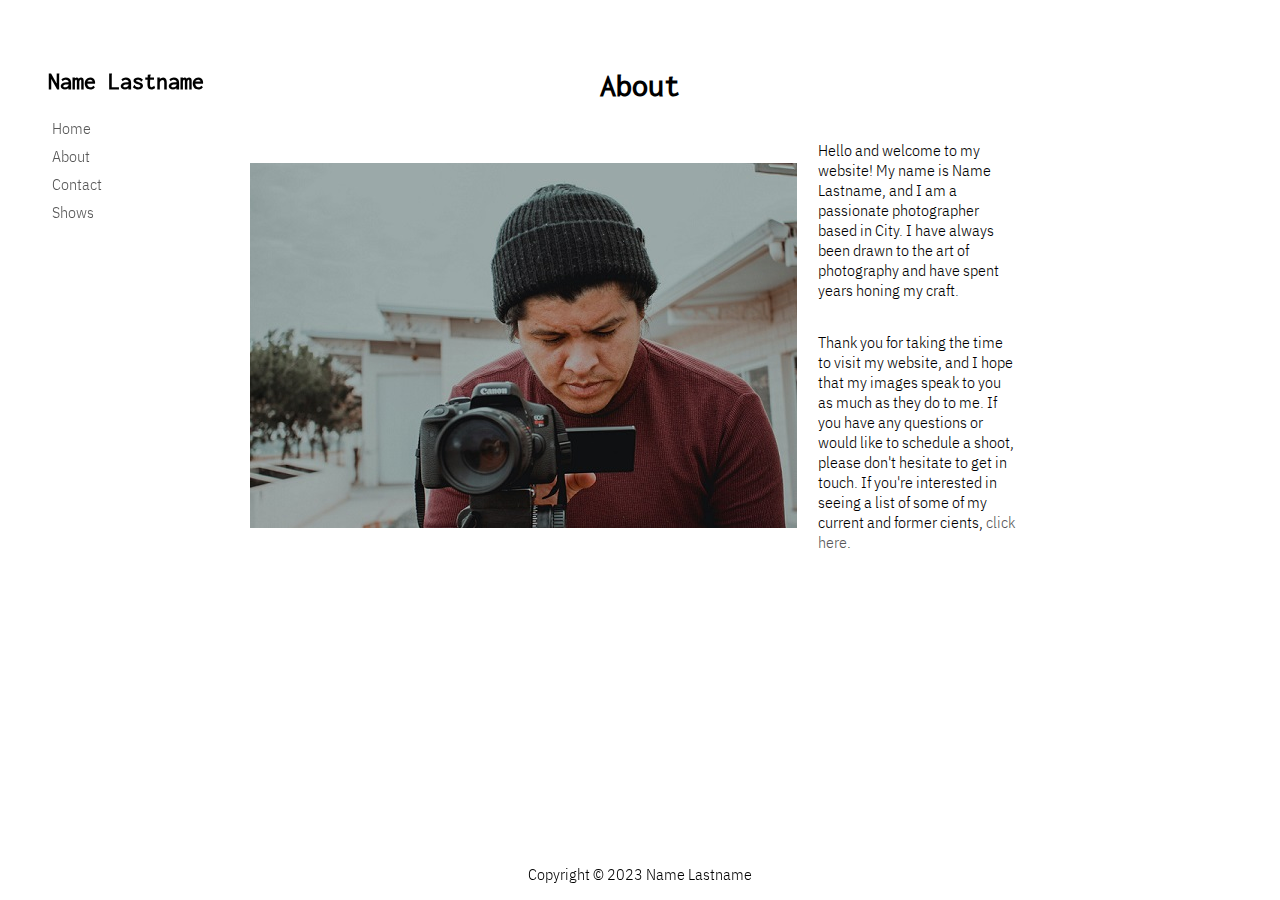
==== about.html @ 893e71ec "Pages created and styled" ====
<!DOCTYPE html>
<html lang="en">
  <head>
    <meta charset="UTF-8" />
    <meta http-equiv="X-UA-Compatible" content="IE=edge" />
    <meta name="viewport" content="width=device-width, initial-scale=1.0" />
    <title>Name Lastname Portfolio</title>
    <link rel="icon" type="image/x-icon" href="./images/favicon.png" />
    <link rel="stylesheet" href="./css/style.css" />
  </head>

<body>
  <div class="wrapper">
    <nav>
      <h2>Name Lastname</h2>
      <ul>
        <li><a href="/">Home</a></li>
        <li><a href="/about">About</a></li>
        <li><a href="/contact">Contact</a></li>
        <li><a href="/shows">Shows</a></li>
      </ul>
    </nav>

    <header><h1>About</h1></header>

    <main>
      <div class="gallery">
        <div class="col">
          <img src="./images/samuel-rios.jpg" alt="Photo of a photographer looking at camera" />
        </div>
        <div class="col">
          <p>Hello and welcome to my website! My name is Name Lastname, and I am a passionate photographer based in City. I have always been drawn to the art of photography and have spent years honing my craft.</p>
          <p>Thank you for taking the time to visit my website, and I hope that my images speak to you as much as they do to me. If you have any questions or would like to schedule a shoot, please don't hesitate to get in touch. If you're interested in seeing a list of some of my current and former cients, <a href="/clients.html">click here</a>.</p>
        </div>
      </div>  
    </main>

  </div>
  <footer><p>Copyright © 2023 Name Lastname</p></footer>
  </body>
</html>
---- css/style.css ----
html,
body {
  padding: 0;
  margin: 0;
}

@font-face {
  font-family: Inconsolata;
  src: url("./fonts/Inconsolata/Inconsolata-Regular.ttf");
}

@font-face {
  font-family: IBM-Plex-Sans;
  src: url("./fonts/IBM_Plex_Sans_Condensed/IBMPlexSansCondensed-Light.ttf");
}

h1,
h2,
h3,
h4 {
  font-family: "Inconsolata";
}

p {
  font-family: "IBM-Plex-Sans";
  margin: 1rem;
}
a {
  font-family: "IBM-Plex-Sans";
}

.wrapper {
  display: grid;
  grid-template-areas:
    "header"
    "nav"
    "content"
    "footer";
}

#home-header {
  display: none;
}

@media (min-width: 900px) {
  .wrapper {
    margin: 3rem;
    grid-template-columns: 1fr 4fr 1fr;
    grid-template-areas:
      ".      header        ."
      "nav    content       ."
      ".      footer        .";
  }
  .gallery {
    display: flex;
    flex-direction: row;
    justify-content: center;
    align-items: center;
  }

  main {
    margin: auto;
  }
  nav {
    position: fixed;
  }
  nav ul {
    flex-direction: column;
    text-align: left;
  }
}
ul {
  font-family: "IBM-Plex-Sans";
}
.normal-list li {
  margin: 1rem;
}

header {
  grid-area: header;
  text-align: center;
}

nav {
  grid-area: nav;
  align-items: center;
  text-align: center;
}
nav ul {
  list-style-type: none;
  padding: 0px;
}
a {
  text-decoration: none;
  color: rgb(87, 87, 87);
}
a:hover {
  color: rgb(134, 100, 170);
}
nav li {
  padding: 0.25rem;
}
main {
  grid-area: content;
}
form {
  text-align: center;
}
input {
  padding: 0.5rem;
  margin: 0.25rem;
}
footer {
  position: fixed;
  text-align: center;
  background-color: rgba(255, 255, 255, 0.75);
  width: 100%;
  bottom: 0px;
  text-align: center;
}

.gallery img {
  margin: 5px;
}

.col {
  display: flex;
  flex-direction: column;
  align-items: stretch;
  flex-shrink: 1;
  margin-bottom: 3.5rem;
}
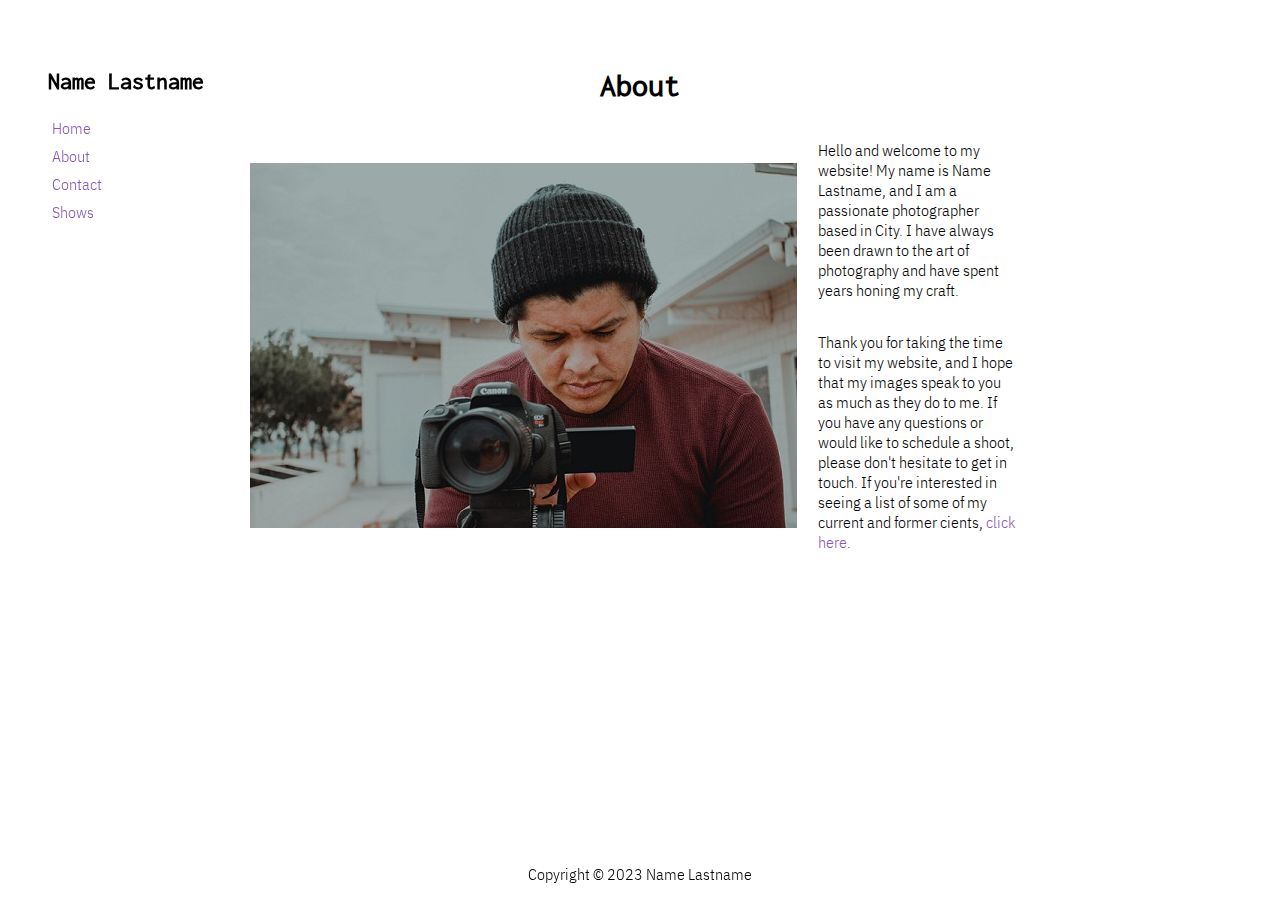
==== commit 9ddab0c9: "final tweaks, write report" ====
--- a/about.html
+++ b/about.html
@@ -4,7 +4,7 @@
     <meta charset="UTF-8" />
     <meta http-equiv="X-UA-Compatible" content="IE=edge" />
     <meta name="viewport" content="width=device-width, initial-scale=1.0" />
-    <title>Name Lastname Portfolio</title>
+    <title>Name Lastname</title>
     <link rel="icon" type="image/x-icon" href="./images/favicon.png" />
     <link rel="stylesheet" href="./css/style.css" />
   </head>
@@ -14,23 +14,23 @@
     <nav>
       <h2>Name Lastname</h2>
       <ul>
-        <li><a href="/">Home</a></li>
-        <li><a href="/about">About</a></li>
-        <li><a href="/contact">Contact</a></li>
-        <li><a href="/shows">Shows</a></li>
+        <li><a href="https://jordanlbrink.github.io/343-sp23-p1/">Home</a></li>
+        <li><a href="https://jordanlbrink.github.io/343-sp23-p1/about">About</a></li>
+        <li><a href="https://jordanlbrink.github.io/343-sp23-p1/contact">Contact</a></li>
+        <li><a href="https://jordanlbrink.github.io/343-sp23-p1/shows">Shows</a></li>
       </ul>
     </nav>
 
     <header><h1>About</h1></header>
 
     <main>
-      <div class="gallery">
+      <div class="content">
         <div class="col">
-          <img src="./images/samuel-rios.jpg" alt="Photo of a photographer looking at camera" />
+          <img src="./images/samuel-rios.jpg" alt="Photo of a photographer looking at his camera. Image by Samuel Rios" />
         </div>
         <div class="col">
           <p>Hello and welcome to my website! My name is Name Lastname, and I am a passionate photographer based in City. I have always been drawn to the art of photography and have spent years honing my craft.</p>
-          <p>Thank you for taking the time to visit my website, and I hope that my images speak to you as much as they do to me. If you have any questions or would like to schedule a shoot, please don't hesitate to get in touch. If you're interested in seeing a list of some of my current and former cients, <a href="/clients.html">click here</a>.</p>
+          <p>Thank you for taking the time to visit my website, and I hope that my images speak to you as much as they do to me. If you have any questions or would like to schedule a shoot, please don't hesitate to get in touch. If you're interested in seeing a list of some of my current and former cients, <a href="https://jordanlbrink.github.io/343-sp23-p1/clients.html">click here</a>.</p>
         </div>
       </div>  
     </main>
--- a/css/style.css
+++ b/css/style.css
@@ -1,9 +1,3 @@
-html,
-body {
-  padding: 0;
-  margin: 0;
-}
-
 @font-face {
   font-family: Inconsolata;
   src: url("./fonts/Inconsolata/Inconsolata-Regular.ttf");
@@ -12,6 +6,12 @@
 @font-face {
   font-family: IBM-Plex-Sans;
   src: url("./fonts/IBM_Plex_Sans_Condensed/IBMPlexSansCondensed-Light.ttf");
+}
+
+html,
+body {
+  padding: 0;
+  margin: 0;
 }
 
 h1,
@@ -25,8 +25,79 @@
   font-family: "IBM-Plex-Sans";
   margin: 1rem;
 }
+
 a {
   font-family: "IBM-Plex-Sans";
+  text-decoration: none;
+  color: rgb(133, 87, 182);
+}
+
+a:hover {
+  color: rgb(134, 100, 170);
+}
+
+ul {
+  font-family: "IBM-Plex-Sans";
+  list-style-type: none;
+}
+
+li {
+  margin: 1rem;
+}
+
+nav {
+  grid-area: nav;
+  align-items: center;
+  text-align: center;
+}
+
+nav ul {
+  list-style-type: none;
+  padding: 0px;
+}
+
+nav li {
+  margin: 0;
+  padding: 0.25rem;
+}
+
+header {
+  grid-area: header;
+  text-align: center;
+}
+
+main {
+  grid-area: content;
+}
+
+form {
+  text-align: center;
+}
+
+input {
+  padding: 0.5rem;
+  margin: 0.25rem;
+}
+
+footer {
+  position: fixed;
+  text-align: center;
+  background-color: rgba(255, 255, 255, 0.75);
+  width: 100%;
+  bottom: 0px;
+  text-align: center;
+}
+
+.content img {
+  margin: 5px;
+}
+
+.col {
+  display: flex;
+  flex-direction: column;
+  align-items: stretch;
+  flex-shrink: 1;
+  margin-bottom: 3.5rem;
 }
 
 .wrapper {
@@ -38,10 +109,7 @@
     "footer";
 }
 
-#home-header {
-  display: none;
-}
-
+/* For mobile devices */
 @media (min-width: 900px) {
   .wrapper {
     margin: 3rem;
@@ -51,7 +119,7 @@
       "nav    content       ."
       ".      footer        .";
   }
-  .gallery {
+  .content {
     display: flex;
     flex-direction: row;
     justify-content: center;
@@ -69,64 +137,4 @@
     text-align: left;
   }
 }
-ul {
-  font-family: "IBM-Plex-Sans";
-}
-.normal-list li {
-  margin: 1rem;
-}
 
-header {
-  grid-area: header;
-  text-align: center;
-}
-
-nav {
-  grid-area: nav;
-  align-items: center;
-  text-align: center;
-}
-nav ul {
-  list-style-type: none;
-  padding: 0px;
-}
-a {
-  text-decoration: none;
-  color: rgb(87, 87, 87);
-}
-a:hover {
-  color: rgb(134, 100, 170);
-}
-nav li {
-  padding: 0.25rem;
-}
-main {
-  grid-area: content;
-}
-form {
-  text-align: center;
-}
-input {
-  padding: 0.5rem;
-  margin: 0.25rem;
-}
-footer {
-  position: fixed;
-  text-align: center;
-  background-color: rgba(255, 255, 255, 0.75);
-  width: 100%;
-  bottom: 0px;
-  text-align: center;
-}
-
-.gallery img {
-  margin: 5px;
-}
-
-.col {
-  display: flex;
-  flex-direction: column;
-  align-items: stretch;
-  flex-shrink: 1;
-  margin-bottom: 3.5rem;
-}
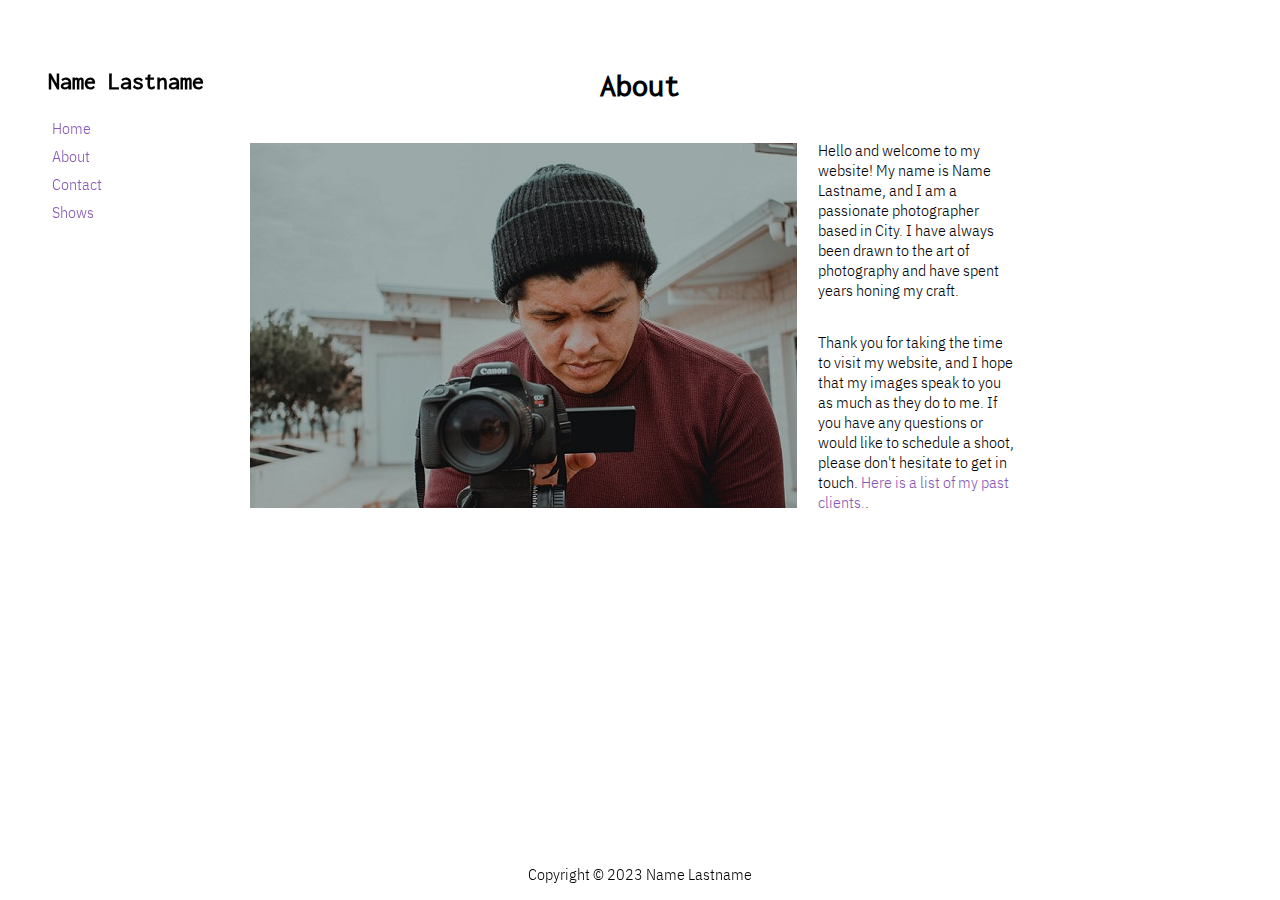
==== commit 6bec208b: "fix missed warnings" ====
--- a/about.html
+++ b/about.html
@@ -30,7 +30,7 @@
         </div>
         <div class="col">
           <p>Hello and welcome to my website! My name is Name Lastname, and I am a passionate photographer based in City. I have always been drawn to the art of photography and have spent years honing my craft.</p>
-          <p>Thank you for taking the time to visit my website, and I hope that my images speak to you as much as they do to me. If you have any questions or would like to schedule a shoot, please don't hesitate to get in touch. If you're interested in seeing a list of some of my current and former cients, <a href="https://jordanlbrink.github.io/343-sp23-p1/clients.html">click here</a>.</p>
+          <p>Thank you for taking the time to visit my website, and I hope that my images speak to you as much as they do to me. If you have any questions or would like to schedule a shoot, please don't hesitate to get in touch. <a href="https://jordanlbrink.github.io/343-sp23-p1/clients.html">Here is a list of my past clients.</a>.</p>
         </div>
       </div>  
     </main>
